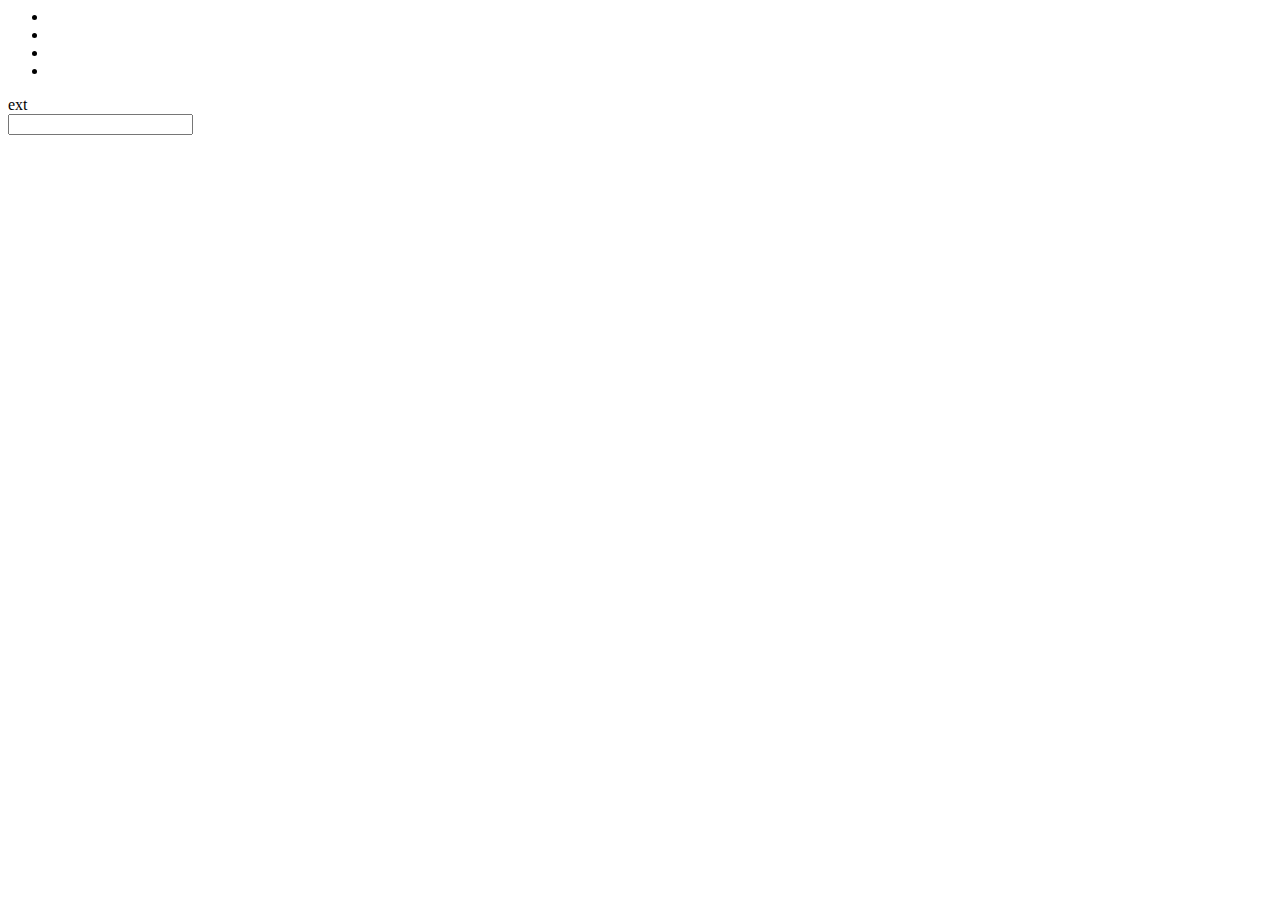
==== projects/Virtual_Headset_Landing/layout/html/index.html @ b8d0602b "first commit of Virtual_Headset_Landing" ====
<html lang="en">
<head>
    <meta charset="UTF-8">
    <meta name="viewport" content="width=device-width, initial-scale=1.0">
    <title>Virtual Headset</title>
</head>
<body>
    <header class="header">
        <nav class="header__nav">
            <ul class="header__navList">
                <li><a href="" class="header__navItem"></a></li>
                <li><a href="" class="header__navItem"></a></li>
                <li><a href="" class="header__navItem"></a></li>
                <li><a href="" class="header__navItem"></a></li>
            </ul>
        </nav>
        <div class="header__logo">
            <span class="header__logoText"></span>ext
        </div>
        <div class="header__search">
            <label for="search" class="header__label">
                <input type="text" class="header__input">
                <span class="header__inputIcon"></span>
            </label>
        </div>
        <div class="header__basket"></div>
    </header>
    <main class="main">
        <section class="hero"></section>
        <section class="blogBlock"></section>
        <section class="galleryBlock"></section>
        <section class="faqBlock"></section>
    </main>
    <footer class="footer"></footer>
</body>
</html>
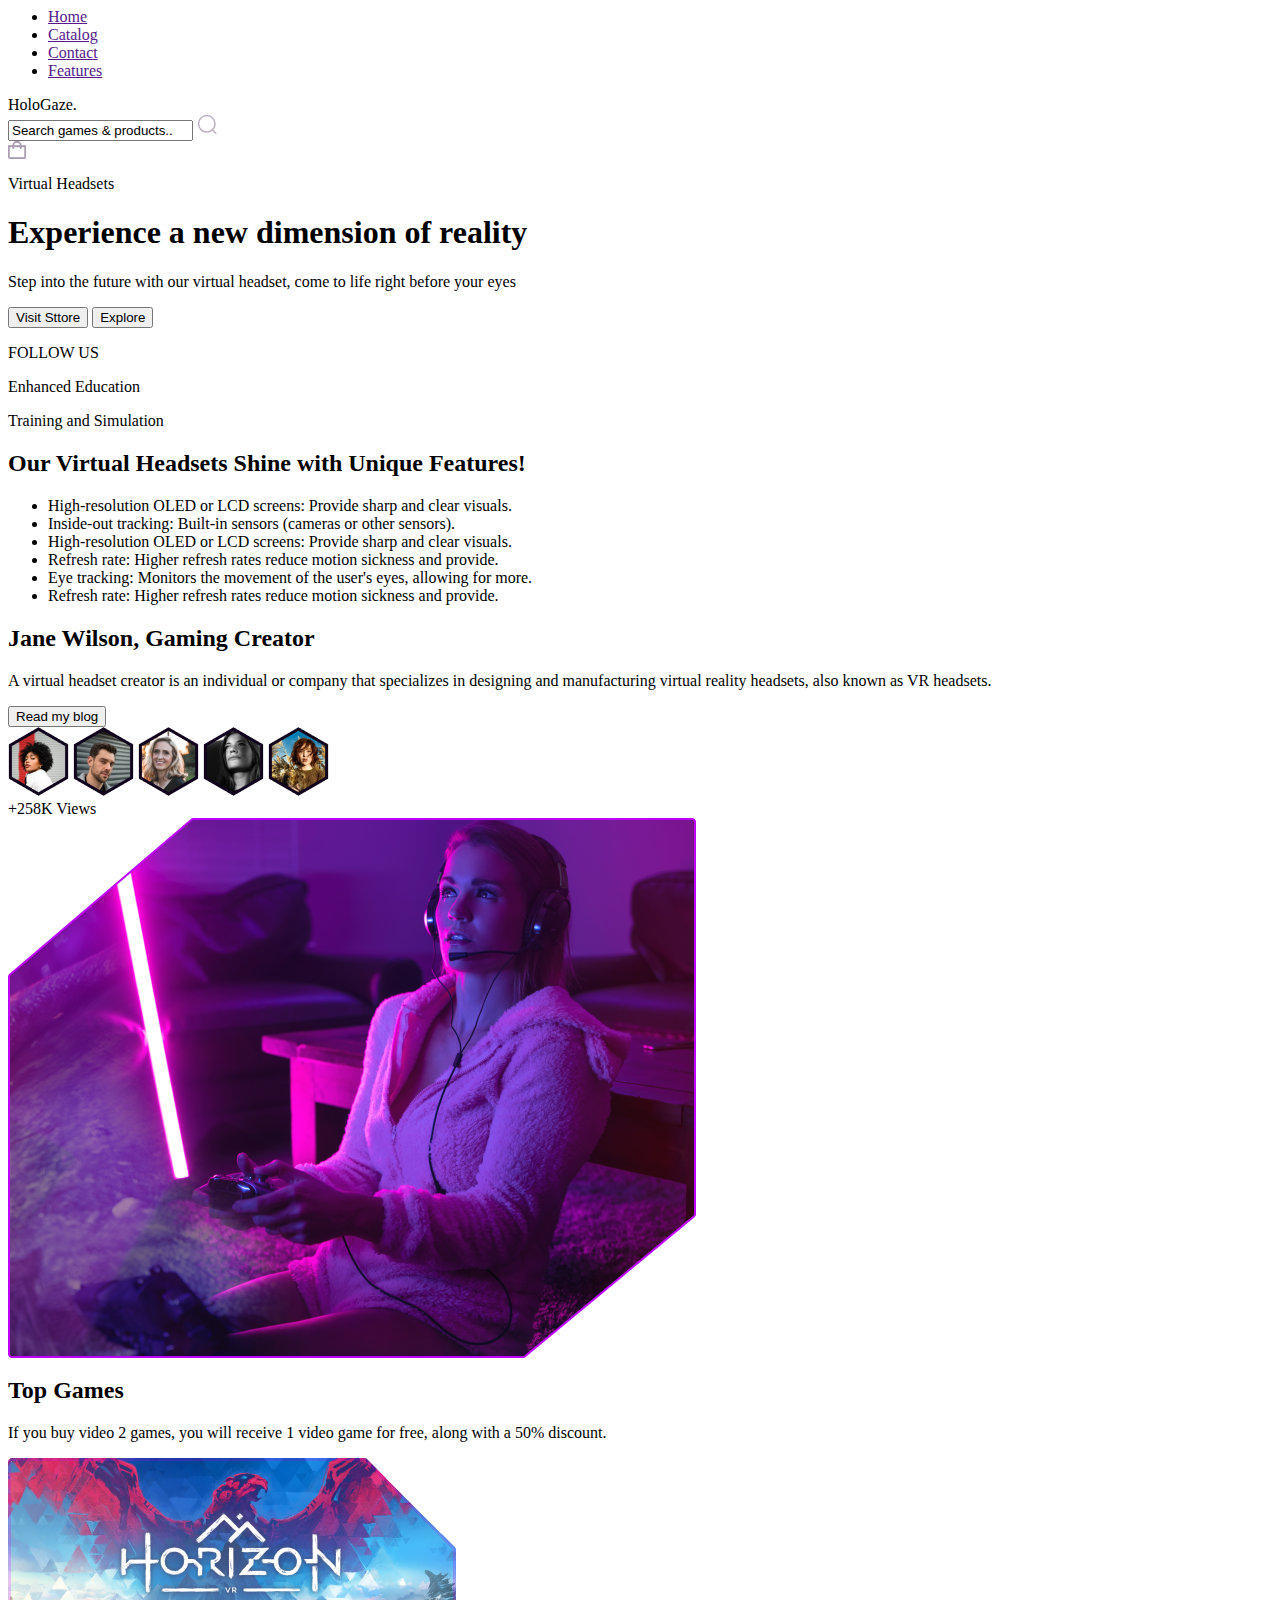
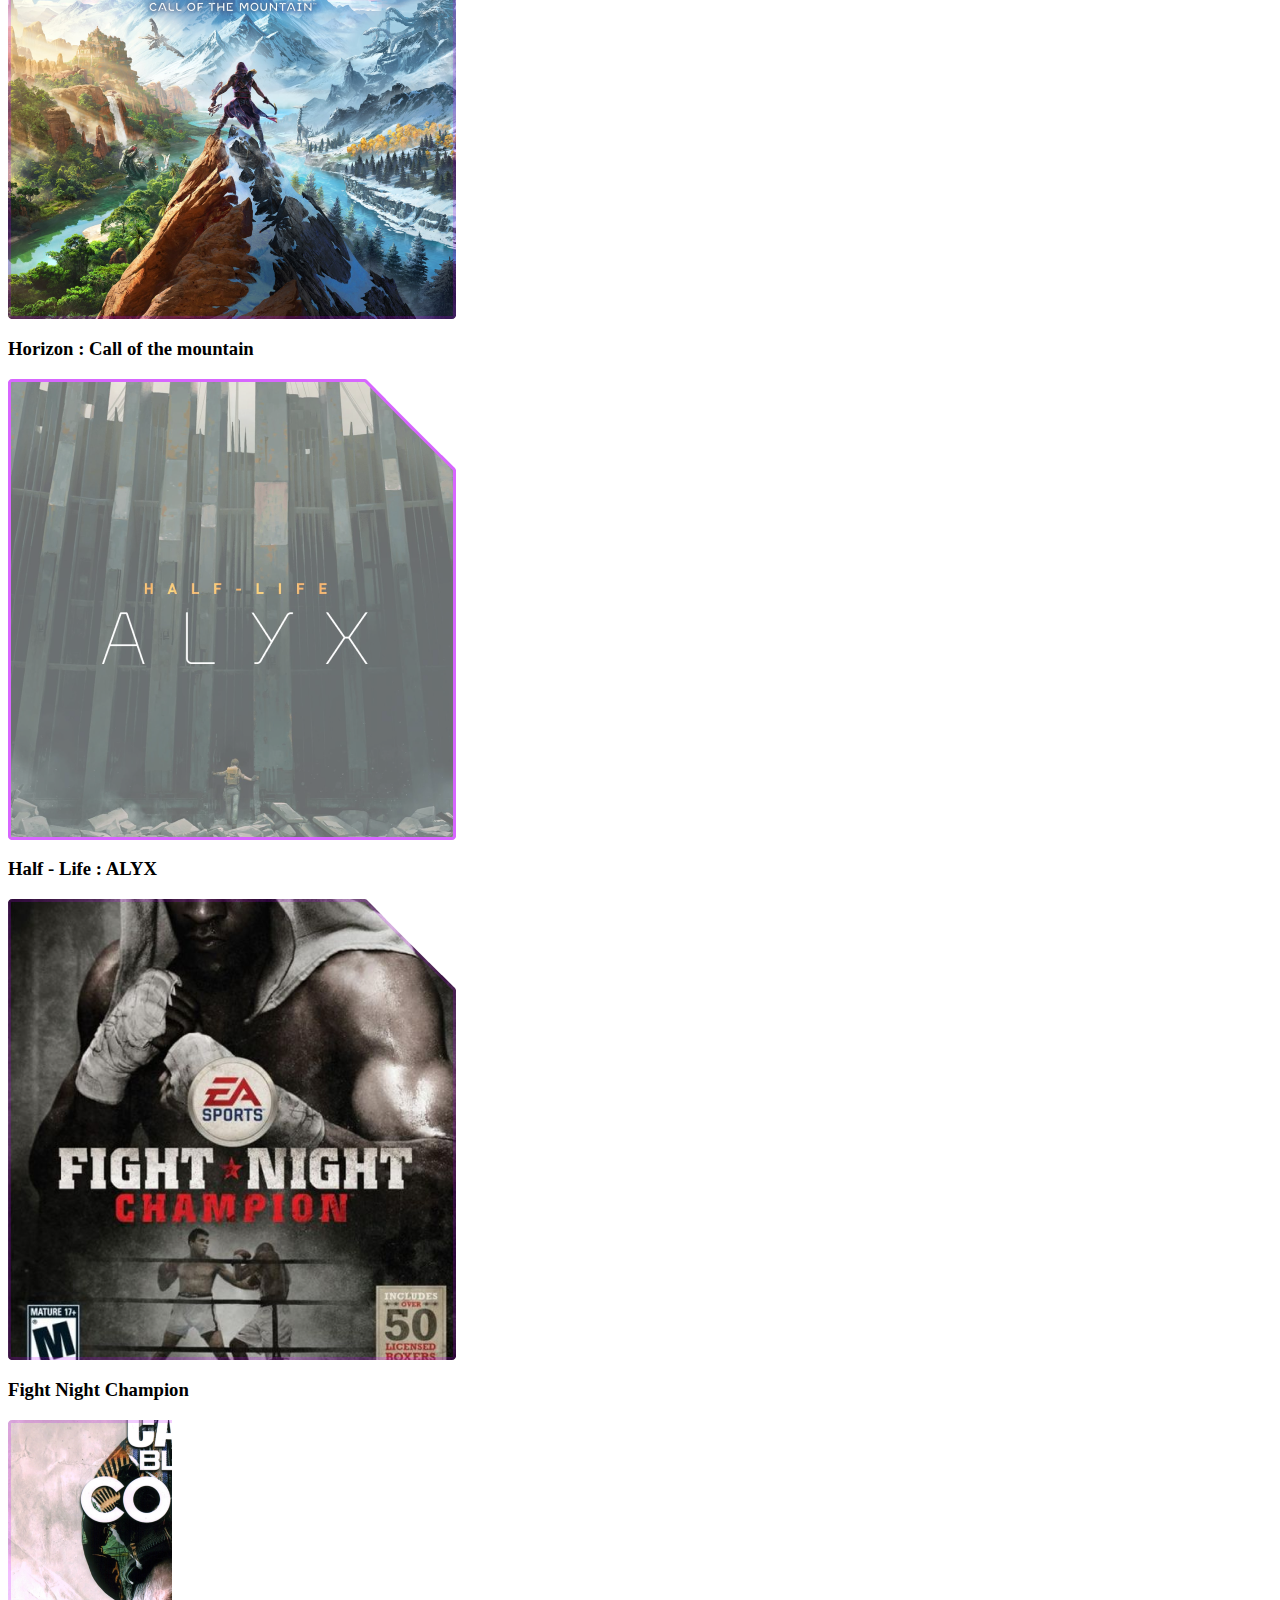
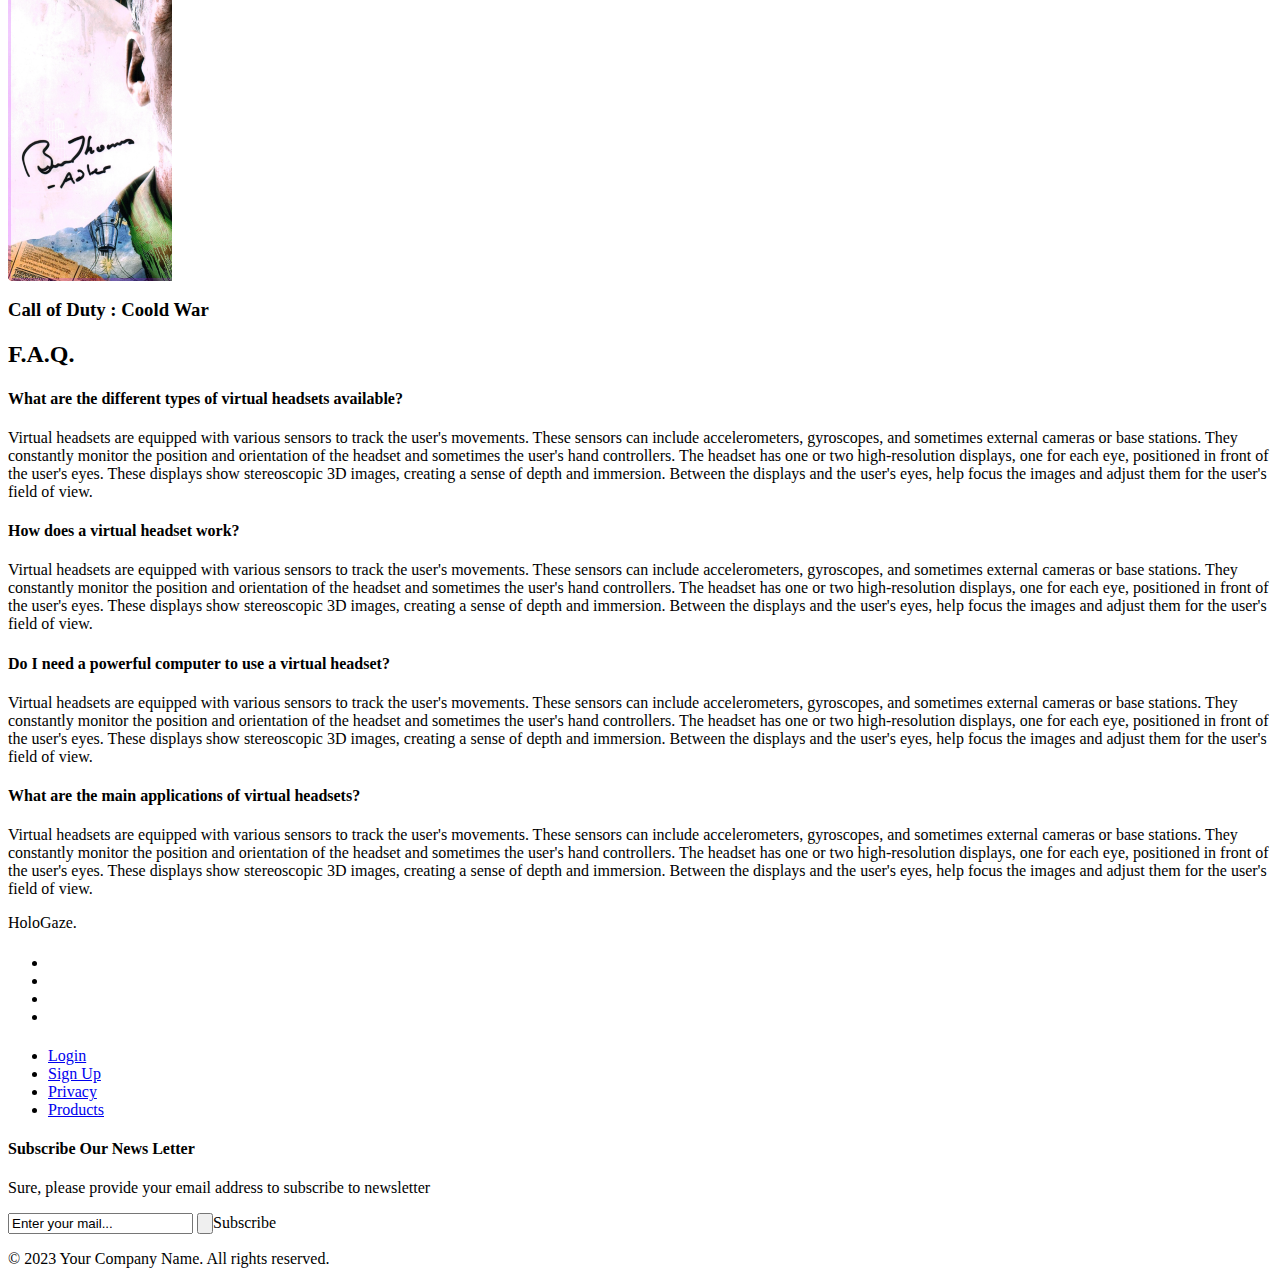
==== commit eb79c171: "layout was completed, desktop layout was started" ====
--- a/projects/Virtual_Headset_Landing/layout/html/index.html
+++ b/projects/Virtual_Headset_Landing/layout/html/index.html
@@ -2,35 +2,254 @@
 <head>
     <meta charset="UTF-8">
     <meta name="viewport" content="width=device-width, initial-scale=1.0">
+    <link rel="stylesheet" href="../styles/styles.css">
     <title>Virtual Headset</title>
 </head>
 <body>
     <header class="header">
-        <nav class="header__nav">
-            <ul class="header__navList">
-                <li><a href="" class="header__navItem"></a></li>
-                <li><a href="" class="header__navItem"></a></li>
-                <li><a href="" class="header__navItem"></a></li>
-                <li><a href="" class="header__navItem"></a></li>
-            </ul>
-        </nav>
-        <div class="header__logo">
-            <span class="header__logoText"></span>ext
+        <div class="fixed-container">
+            <nav class="header__nav">
+                <ul class="header__navList">
+                    <li><a href="" class="header__navItem">Home</a></li>
+                    <li><a href="" class="header__navItem">Catalog</a></li>
+                    <li><a href="" class="header__navItem">Contact</a></li>
+                    <li><a href="" class="header__navItem">Features</a></li>
+                </ul>
+            </nav>
+            <div class="logo header__logo">
+                <span class="header__logoText">Holo<span class="header__logoText_white">Gaze</span>.</span>
+            </div>
+            <div class="header__search">
+                <label for="search" class="header__label">
+                    <input type="text" class="header__input" value="Search games & products..">
+                    <span class="header__inputIcon">
+                        <svg width="20" height="21" viewBox="0 0 20 21" fill="none" xmlns="http://www.w3.org/2000/svg">
+                            <circle cx="9.78614" cy="9.78602" r="8.23951" stroke="#BEAFC3" stroke-width="1.5" stroke-linecap="round" stroke-linejoin="round"/>
+                            <path d="M15.5168 15.9447L18.7472 19.1667" stroke="#BEAFC3" stroke-width="1.5" stroke-linecap="square" stroke-linejoin="round"/>
+                            </svg>
+                    </span>
+                </label>
+            </div>
+            <div class="header__basket">
+                <svg width="18" height="18" viewBox="0 0 18 18" fill="none" xmlns="http://www.w3.org/2000/svg">
+                    <path d="M13.4 4.5V4.6H13.5H17.9V15.75C17.9 16.3202 17.6735 16.8671 17.2703 17.2703C16.8671 17.6735 16.3202 17.9 15.75 17.9H2.25C1.67978 17.9 1.13292 17.6735 0.72972 17.2703C0.326517 16.8671 0.1 16.3202 0.1 15.75V4.6H4.5H4.6V4.5C4.6 3.33305 5.06357 2.21389 5.88873 1.38873C6.71389 0.56357 7.83305 0.1 9 0.1C10.167 0.1 11.2861 0.56357 12.1113 1.38873C12.9364 2.21389 13.4 3.33305 13.4 4.5ZM12 4.6H12.1V4.5C12.1 3.67783 11.7734 2.88933 11.192 2.30797C10.6107 1.72661 9.82217 1.4 9 1.4C8.17783 1.4 7.38933 1.72661 6.80797 2.30797C6.22661 2.88933 5.9 3.67783 5.9 4.5V4.6H6H12ZM1.5 5.9H1.4V6V15.75C1.4 15.9754 1.48955 16.1916 1.64896 16.351C1.80837 16.5104 2.02457 16.6 2.25 16.6H15.75C15.9754 16.6 16.1916 16.5104 16.351 16.351C16.5104 16.1916 16.6 15.9754 16.6 15.75V6V5.9H16.5H13.5H13.4V6V7.4H12.1V6V5.9H12H6H5.9V6V7.4H4.6V6V5.9H4.5H1.5Z" fill="#BEAFC3" stroke="#160524" stroke-width="0.2"/>
+                    </svg>
+            </div>
         </div>
-        <div class="header__search">
-            <label for="search" class="header__label">
-                <input type="text" class="header__input">
-                <span class="header__inputIcon"></span>
-            </label>
-        </div>
-        <div class="header__basket"></div>
     </header>
     <main class="main">
-        <section class="hero"></section>
-        <section class="blogBlock"></section>
-        <section class="galleryBlock"></section>
-        <section class="faqBlock"></section>
+        <section class="hero">
+            <div class="fixed-container">
+                <div class="hero__infoBlock">
+                    <p class="text1 hero__text1">Virtual Headsets</p>
+                    <h1 class="hero__heading">Experience a new dimension of reality</h1>
+                    <p class="text1 hero__description">Step into the future with our virtual headset, come to life right before your eyes</p>
+                    <div class="hero__btnsBlock">
+                        <button class="btn hero__btn">
+                            <div class="hero__btnIcon"></div>
+                            Visit Sttore
+                        </button>
+                        <button class="btn hero__btn">
+                            <div class="hero__btnIcon"></div>
+                            Explore
+                            </button>
+                    </div>
+                    <p class="text3 hero__text3">FOLLOW US</p>
+                    <div class="hero__socialIconsBlock">
+                        <div class="socialIcon hero__socialIcon"></div>
+                        <div class="socialIcon hero__socialIcon"></div>
+                        <div class="socialIcon hero__socialIcon"></div>
+                        <div class="socialIcon hero__socialIcon"></div>
+                    </div>
+                </div>
+                <div class="hero__imgBlock">
+                    <div class="hero__img"></div>
+                    <div class="hero__opportunities">
+                        <div class="hero__education">
+                            <div class="hero__icon"></div>
+                            <p class="hero__text3">Enhanced Education</p>
+                        </div>
+                        <div class="hero__training">
+                            <div class="hero__icon"></div>
+                            <p class="hero__text">Training and Simulation</p>
+                        </div>
+                    </div>
+                </div>
+            </div>
+        </section>
+        <section class="headsetBlock">
+            <div class="fixed-container">
+                <div class="headsetBlock__img"></div>
+                <div class="headsetBlock__info">
+                    <h2 class="headsetBlock__heading">Our Virtual Headsets 
+                        Shine with Unique 
+                        Features!</h2>
+                    <div class="headsetBlock__listArea">
+                        <ul class="headsetBlock__list">
+                            <li class="headsetBlock__item">High-resolution OLED or LCD screens: Provide sharp and clear visuals.</li>
+                            <li class="headsetBlock__item">Inside-out tracking: Built-in sensors (cameras or other sensors).</li>
+                            <li class="headsetBlock__item">High-resolution OLED or LCD screens: Provide sharp and clear visuals.</li>
+                            <li class="headsetBlock__item">Refresh rate: Higher refresh rates reduce motion sickness and provide.</li>
+                            <li class="headsetBlock__item">Eye tracking: Monitors the movement of the user's eyes, allowing for more.</li>
+                            <li class="headsetBlock__item">Refresh rate: Higher refresh rates reduce motion sickness and provide.</li>
+                        </ul>
+                    </div>
+                </div>
+            </div>
+        </section>
+        <section class="blogBlock">
+            <div class="fixed-container">
+                <div class="blog__info">
+                    <h2 class="blog__heading">Jane Wilson, 
+                        Gaming Creator</h2>
+                    <p class="text2 blogBlock__text">A virtual headset creator is an individual or company that specializes in designing and manufacturing virtual reality headsets, also known as VR headsets.</p>
+                    <button class="btn blog__btn">Read my blog</button>
+                    <div class="blog__followersBlock">
+                        <div class="blog__followersIcons">
+                            <img src="../images/blogBlock/blogBlock_desktop/blogBlock__follower1_desktop.png" alt="follower" class="gallery__follower">
+                            <img src="../images/blogBlock/blogBlock_desktop/blogBlock__follower2_desktop.png" alt="follower" class="gallery__follower">
+                            <img src="../images/blogBlock/blogBlock_desktop/blogBlock__follower3_desktop.png" alt="follower" class="gallery__follower">
+                            <img src="../images/blogBlock/blogBlock_desktop/blogBlock__follower4_desktop.png" alt="follower" class="gallery__follower">
+                            <img src="../images/blogBlock/blogBlock_desktop/blogBlock__follower5_desktop.png" alt="follower" class="gallery__follower">
+                        </div>
+                        <span class="blog__counter">+258K Views</span>
+                    </div>
+                </div>
+                <div class="blogBlock__contentBlock">
+                    <img src="../images/blogBlock/blogBlock_desktop/blogBlock__img_desktop.png" alt="creator image" class="blogBlock__img">
+                    <div class="blogBlock__twitter"></div>
+                </div>
+            </div>
+        </section>
+        <div class="gallery">
+            <div class="fixed-container">
+                <div class="gallery__info">
+                    <h2 class="gallery__heading">Top Games</h2>
+                    <p class="text1 gallery__text">If you buy video 2 games, you will receive 1 video game for free, along with a 50% discount.</p>
+                    <div class="gallery__nav"></div>
+                </div>
+                <div class="gallery__content">
+                    <div class="gallery__item">
+                        <img src="../images/galleryBlock/galleryBlock_desktop/galleryBlock__game1_desktop.png" alt="game" class="gallery__img">
+                        <h3 class="gallery__gameName">Horizon : Call of the mountain</h3>
+                    </div>
+                    <div class="gallery__item">
+                        <img src="../images/galleryBlock/galleryBlock_desktop/galleryBlock__game2_desktop.png" alt="game" class="gallery__img">
+                        <h3 class="gallery__gameName">Half - Life : ALYX</h3>
+                    </div>
+                    <div class="gallery__item">
+                        <img src="../images/galleryBlock/galleryBlock_desktop/galleryBlock__game3_desktop.png" alt="game" class="gallery__img">
+                        <h3 class="gallery__gameName">Fight Night Champion</h3>
+                    </div>
+                    <div class="gallery__item">
+                        <img src="../images/galleryBlock/galleryBlock_desktop/galleryBlock__game4_desktop.png" alt="game" class="gallery__img">
+                        <h3 class="gallery__gameName">Call of Duty : Coold War</h3>
+                    </div>
+                </div>
+            </div>
+        </div>
+        <section class="faqBlock">
+            <div class="fixed-container">
+                <h2 class="faqBlock__heading">F.A.Q.</h2>
+                <div class="faqBlock__questionsBlock">
+                    <div class="faqBlock__item">
+                        <div class="faqBlock__question">
+                            <h4>What are the different types of virtual headsets available?</h4>
+                            <div class="faqBlock__arrow"></div>
+                        </div>
+                        <p class="text2 faqBlock__text">Virtual headsets are equipped with various sensors to track the user's movements. These sensors can include accelerometers, gyroscopes, and sometimes external cameras or base stations. They constantly monitor the position and orientation of the headset and sometimes the user's hand controllers.
+                        The headset has one or two high-resolution displays, one for each eye, positioned in front of the user's eyes. These displays show stereoscopic 3D images, creating a sense of depth and immersion. Between the displays and the user's eyes, help focus the images and adjust them for the user's field of view.</p>
+                    </div>
+                    <div class="faqBlock__item">
+                        <div class="faqBlock__question">
+                            <h4>How does a virtual headset work?</h4>
+                            <div class="faqBlock__arrow"></div>
+                        </div>
+                        <p class="text2 faqBlock__text">Virtual headsets are equipped with various sensors to track the user's movements. These sensors can include accelerometers, gyroscopes, and sometimes external cameras or base stations. They constantly monitor the position and orientation of the headset and sometimes the user's hand controllers.
+                        The headset has one or two high-resolution displays, one for each eye, positioned in front of the user's eyes. These displays show stereoscopic 3D images, creating a sense of depth and immersion. Between the displays and the user's eyes, help focus the images and adjust them for the user's field of view.</p>
+                    </div>
+                    <div class="faqBlock__item">
+                        <div class="faqBlock__question">
+                            <h4>Do I need a powerful computer to use a virtual headset?</h4>
+                            <div class="faqBlock__arrow"></div>
+                        </div>
+                        <p class="text2 faqBlock__text">Virtual headsets are equipped with various sensors to track the user's movements. These sensors can include accelerometers, gyroscopes, and sometimes external cameras or base stations. They constantly monitor the position and orientation of the headset and sometimes the user's hand controllers.
+                        The headset has one or two high-resolution displays, one for each eye, positioned in front of the user's eyes. These displays show stereoscopic 3D images, creating a sense of depth and immersion. Between the displays and the user's eyes, help focus the images and adjust them for the user's field of view.</p>
+                    </div>
+                    <div class="faqBlock__item">
+                        <div class="faqBlock__question">
+                            <h4>What are the main applications of virtual headsets?</h4>
+                            <div class="faqBlock__arrow"></div>
+                        </div>
+                        <p class="text2 faqBlock__text">Virtual headsets are equipped with various sensors to track the user's movements. These sensors can include accelerometers, gyroscopes, and sometimes external cameras or base stations. They constantly monitor the position and orientation of the headset and sometimes the user's hand controllers.
+                        The headset has one or two high-resolution displays, one for each eye, positioned in front of the user's eyes. These displays show stereoscopic 3D images, creating a sense of depth and immersion. Between the displays and the user's eyes, help focus the images and adjust them for the user's field of view.</p>
+                    </div>
+                </div>
+            </div>
+        </section>
     </main>
-    <footer class="footer"></footer>
+    <footer class="footer">
+        <div class="fixed-container">
+            <div class="footer__mainContainer">
+                <div class="footer__contacts">
+                    <div class="logo footer__logo">
+                        <span class="footer__logoText">Holo<span class="footer__logoText_white">Gaze</span>.</span>
+                    </div>
+                    <div class="socialIcon footer__socialIconsBlock">
+                        <div class="socialIcon footer__socialIcon"></div>
+                        <div class="socialIcon footer__socialIcon"></div>
+                        <div class="socialIcon footer__socialIcon"></div>
+                        <div class="socialIcon footer__socialIcon"></div>
+                    </div>
+                    <span class="footer__phone"></span>
+                </div>
+                <div class="footer__menu">
+                    <h4 class="footer__menuHeading"></h4>
+                        <ul class="footer__list">
+                            <li class="footer__item">
+                            <a href="#"></a>
+                            </li>
+                            <li class="footer__item">
+                            <a href="#"></a>
+                            </li>
+                            <li class="footer__item">
+                            <a href="#"></a>
+                            </li>
+                            <li class="footer__item">
+                            <a href="#"></a>
+                            </li>
+                        </ul>
+                </div>
+                <div class="footer__company">
+                    <h4 class="footer__heading"></h4>
+                    <ul class="footer__list">
+                        <li class="footer__item">
+                        <a href="#">Login</a>
+                        </li>
+                        <li class="footer__item">
+                        <a href="#">Sign Up</a>
+                        </li>
+                        <li class="footer__item">
+                        <a href="#">Privacy</a>
+                        </li>
+                        <li class="footer__item">
+                        <a href="#">Products</a>
+                        </li>
+                    </ul>
+                </div>
+                <div class="footer__email">
+                    <h4 class="footer__heading">Subscribe Our News Letter</h4>
+                    <p class="text1 footer__text">Sure, please provide your email address to subscribe to newsletter</p>
+                    <label for="email" class="footer__label">
+                        <input type="email" class="footer__input" id="email" value="Enter your mail...">
+                        <input type="button" class="footer__btn">Subscribe
+                    </label>
+                </div>    
+            </div>
+            <div class="footer__companyName">
+                <p class="text1 footer__text">© 2023 Your Company Name. All rights reserved.</p>
+            </div>
+        </div>
+    </footer>
 </body>
 </html>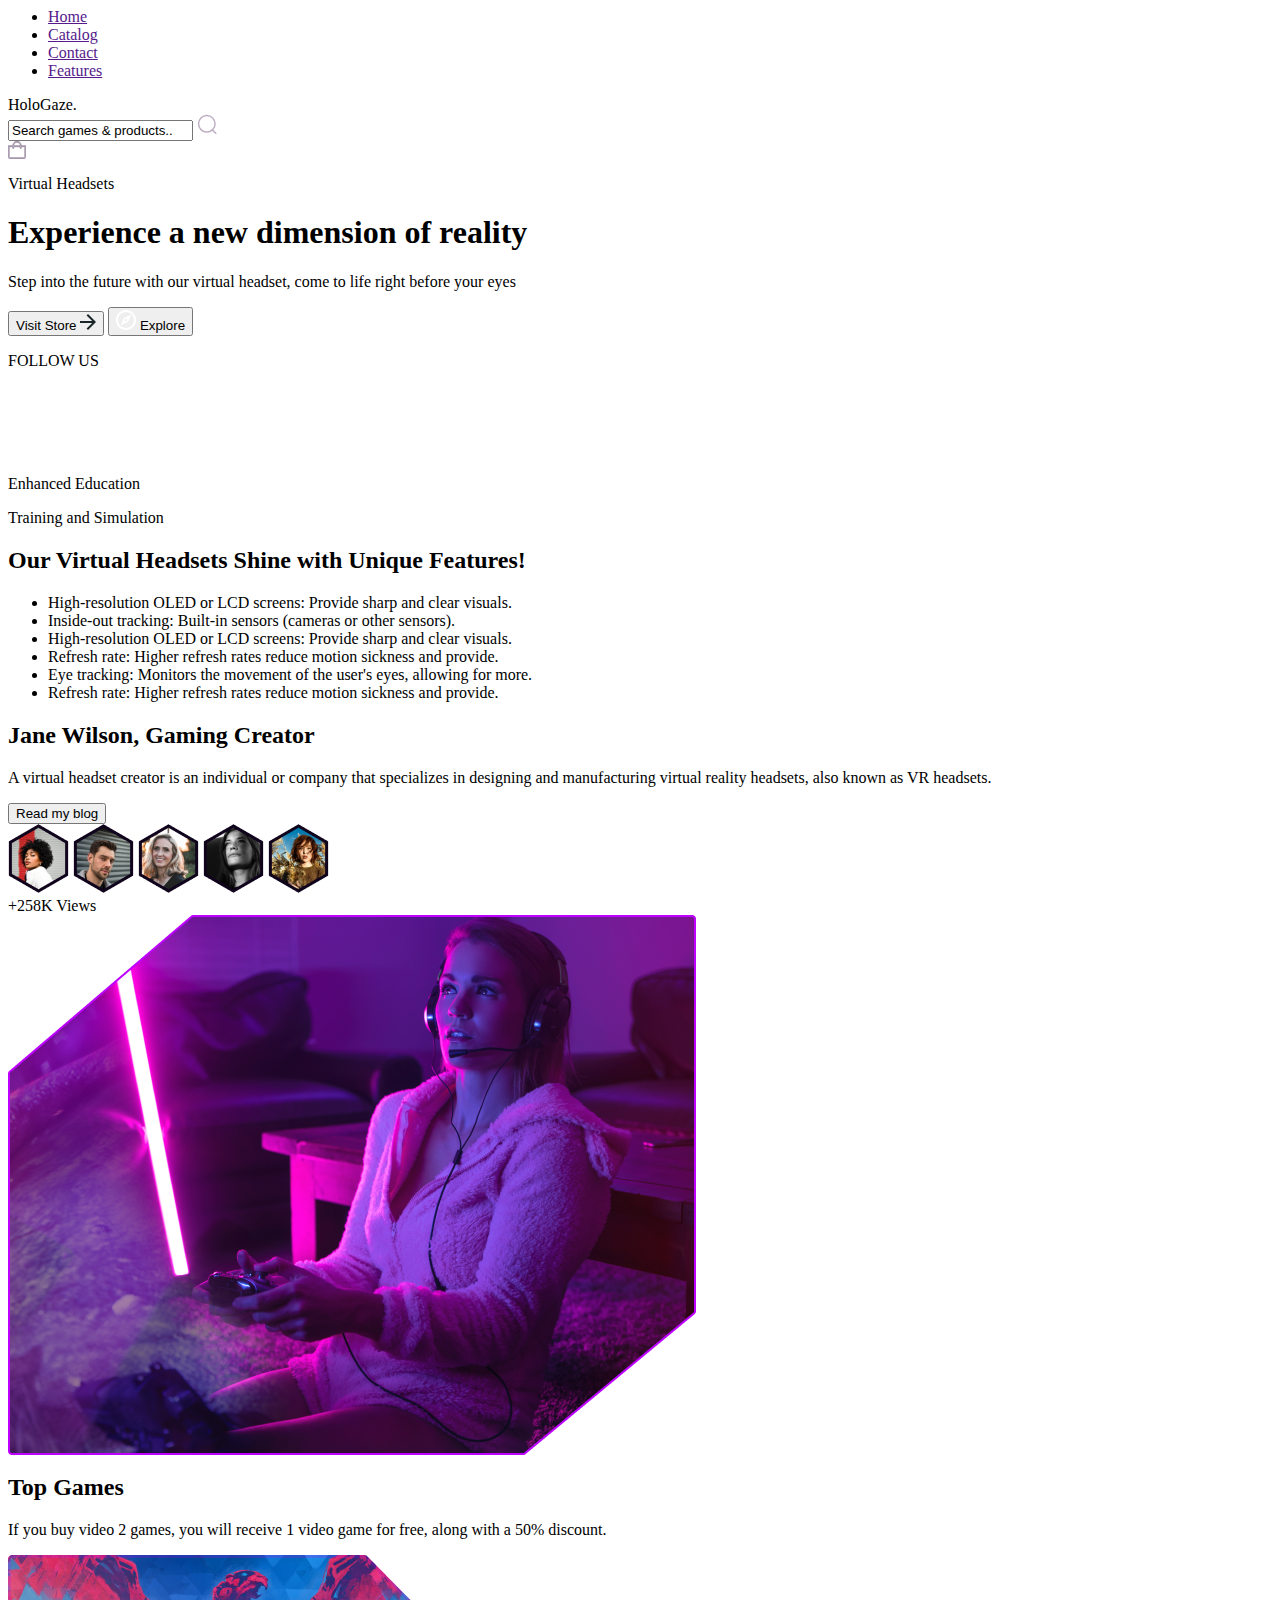
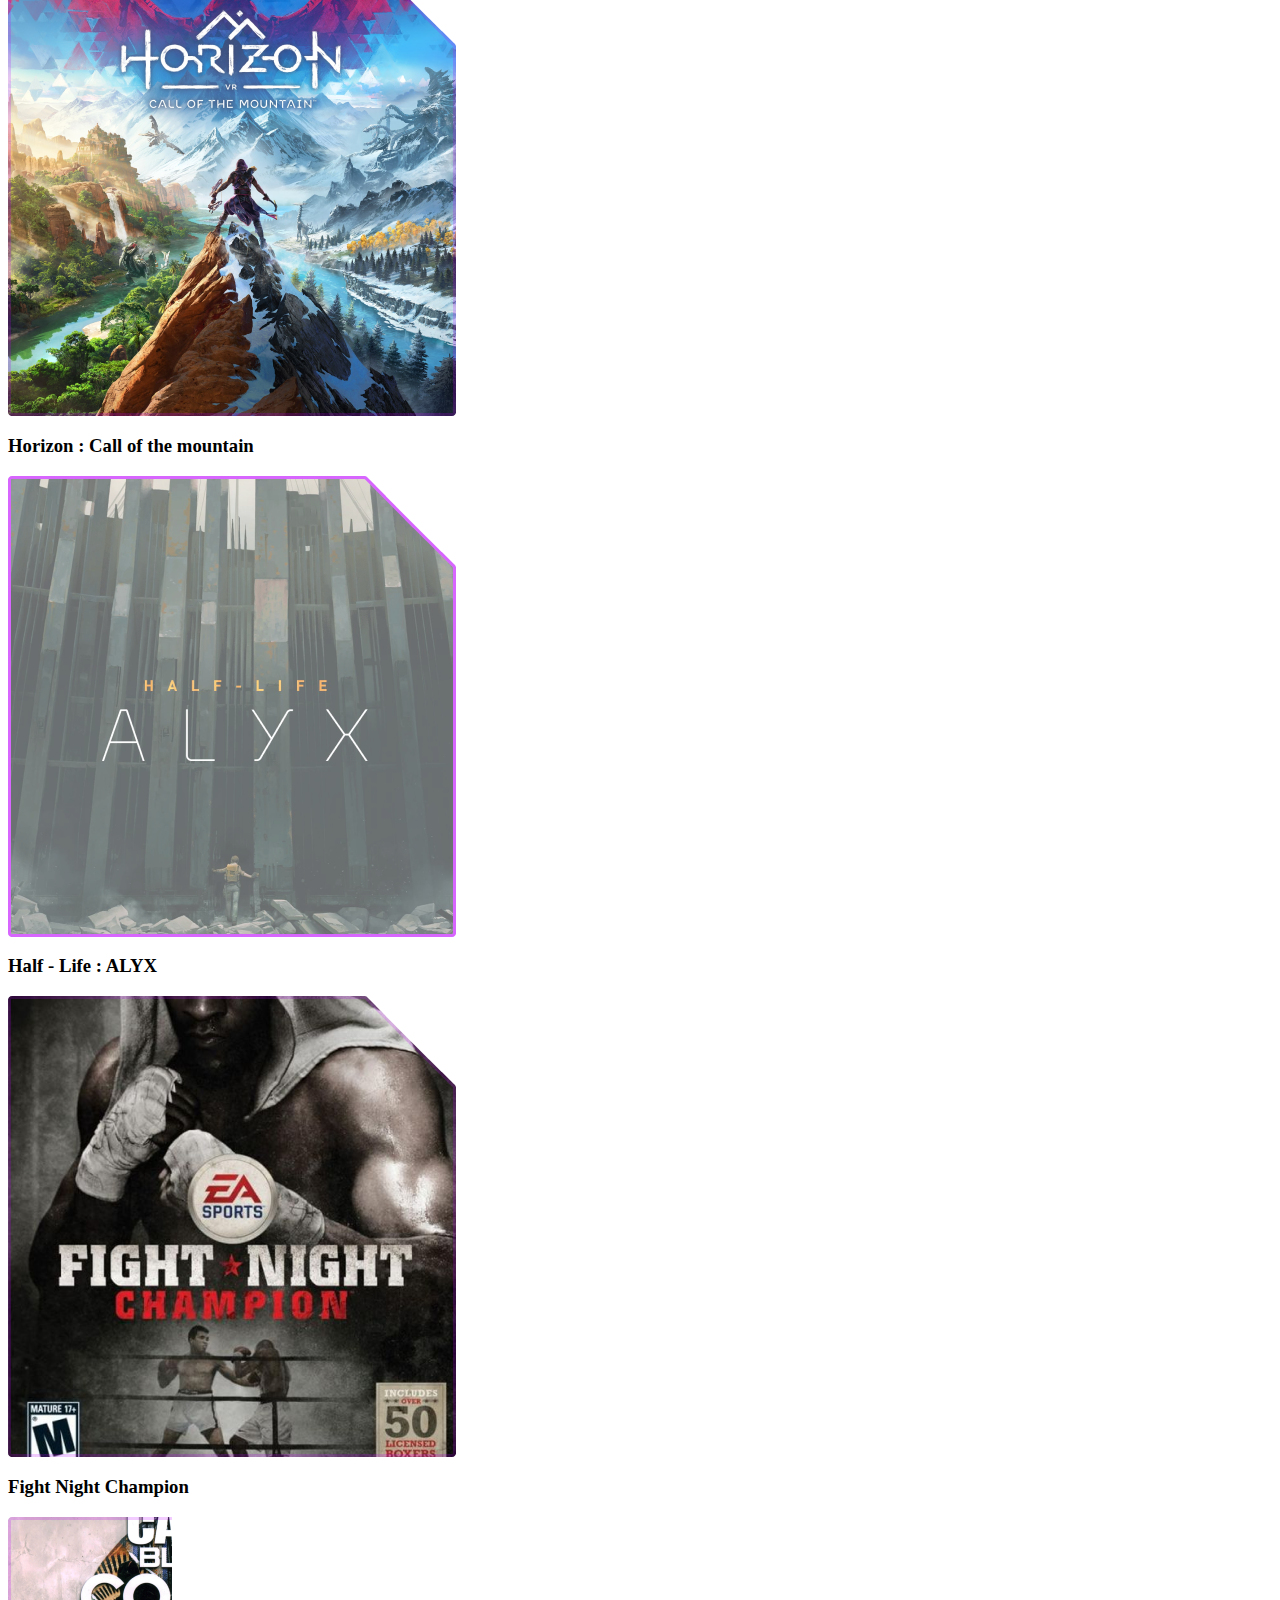
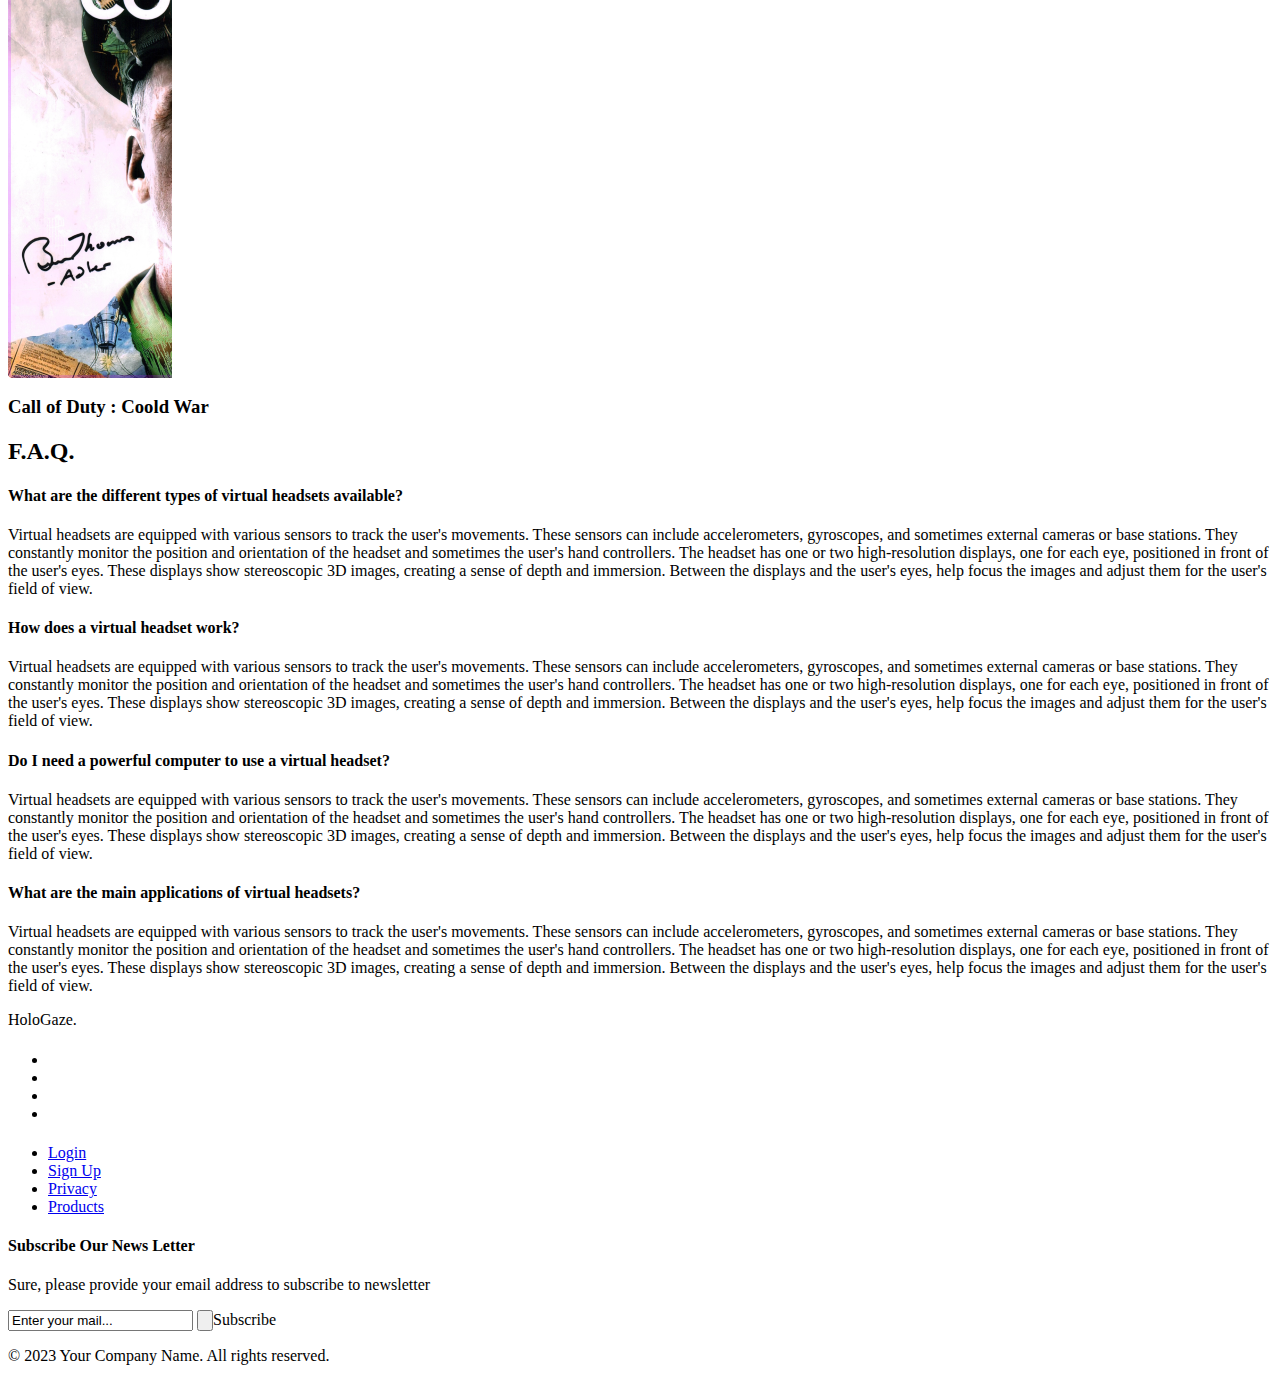
==== commit 9a5e6157: "styles and additional images were added" ====
--- a/projects/Virtual_Headset_Landing/layout/html/index.html
+++ b/projects/Virtual_Headset_Landing/layout/html/index.html
@@ -45,21 +45,42 @@
                     <h1 class="hero__heading">Experience a new dimension of reality</h1>
                     <p class="text1 hero__description">Step into the future with our virtual headset, come to life right before your eyes</p>
                     <div class="hero__btnsBlock">
-                        <button class="btn hero__btn">
-                            <div class="hero__btnIcon"></div>
-                            Visit Sttore
+                        <button class="btn hero__btn1">
+                            Visit Store 
+                            <svg width="16" height="16" viewBox="0 0 16 16" fill="none" xmlns="http://www.w3.org/2000/svg">
+                                <path d="M8 0L6.59 1.41L12.17 7H0V9H12.17L6.59 14.59L8 16L16 8L8 0Z" fill="#182627"/>
+                                </svg>
+                                
                         </button>
-                        <button class="btn hero__btn">
-                            <div class="hero__btnIcon"></div>
+                        <button class="btn hero__btn2">
+                            <svg width="20" height="20" viewBox="0 0 20 20" fill="none" xmlns="http://www.w3.org/2000/svg">
+                                <path d="M10 0C4.48 0 0 4.48 0 10C0 15.52 4.48 20 10 20C15.52 20 20 15.52 20 10C20 4.48 15.52 0 10 0ZM10 18C5.59 18 2 14.41 2 10C2 5.59 5.59 2 10 2C14.41 2 18 5.59 18 10C18 14.41 14.41 18 10 18ZM4.5 15.5L12.01 12.01L15.5 4.5L7.99 7.99L4.5 15.5ZM10 8.9C10.61 8.9 11.1 9.39 11.1 10C11.1 10.61 10.61 11.1 10 11.1C9.39 11.1 8.9 10.61 8.9 10C8.9 9.39 9.39 8.9 10 8.9Z" fill="white"/>
+                                </svg>                                
                             Explore
                             </button>
                     </div>
                     <p class="text3 hero__text3">FOLLOW US</p>
                     <div class="hero__socialIconsBlock">
-                        <div class="socialIcon hero__socialIcon"></div>
-                        <div class="socialIcon hero__socialIcon"></div>
-                        <div class="socialIcon hero__socialIcon"></div>
-                        <div class="socialIcon hero__socialIcon"></div>
+                        <div class="socialIcon hero__socialIcon">
+                            <svg width="18" height="16" viewBox="0 0 18 16" fill="none" xmlns="http://www.w3.org/2000/svg">
+                                <path d="M12.2859 0C10.1821 0 8.47659 1.79086 8.47659 4C8.47659 4.33382 8.51553 4.65809 8.58891 4.96808C6.56599 4.96808 3.51902 4.55908 0.974316 2.00961C0.635933 1.67059 0.0119625 1.89726 0.0354339 2.37567C0.412559 10.0627 3.70465 12.3049 5.39998 12.4444C4.30523 13.5257 2.71498 14.3791 1.11477 14.7622C0.692441 14.8633 0.588114 15.3256 1.00108 15.4599C2.14611 15.8323 3.78504 15.9758 4.66723 16C10.9081 16 15.9805 10.7471 16.0934 4.22229C16.9127 3.68945 17.4376 2.5325 17.7325 1.71291C17.8043 1.5133 17.4772 1.28073 17.2813 1.36226C16.6693 1.61708 15.8922 1.67749 15.2303 1.46181C14.5316 0.569266 13.4721 0 12.2859 0Z" fill="white"/>
+                                </svg>                                
+                        </div>
+                        <div class="socialIcon hero__socialIcon">
+                            <svg width="20" height="20" viewBox="0 0 20 20" fill="none" xmlns="http://www.w3.org/2000/svg">
+                                <path fill-rule="evenodd" clip-rule="evenodd" d="M5 0C2.23858 0 0 2.23858 0 5V15C0 17.7614 2.23858 20 5 20H15C17.7614 20 20 17.7614 20 15V5C20 2.23858 17.7614 0 15 0H5ZM16 5C16.5523 5 17 4.55228 17 4C17 3.44772 16.5523 3 16 3C15.4477 3 15 3.44772 15 4C15 4.55228 15.4477 5 16 5ZM15 10C15 12.7614 12.7614 15 10 15C7.23858 15 5 12.7614 5 10C5 7.23858 7.23858 5 10 5C12.7614 5 15 7.23858 15 10ZM10 13C11.6569 13 13 11.6569 13 10C13 8.34315 11.6569 7 10 7C8.34315 7 7 8.34315 7 10C7 11.6569 8.34315 13 10 13Z" fill="white"/>
+                                </svg>                                                     
+                        </div>
+                        <div class="socialIcon hero__socialIcon">
+                            <svg width="22" height="17" viewBox="0 0 22 17" fill="none" xmlns="http://www.w3.org/2000/svg">
+                                <path d="M18.2701 1.32998C16.9401 0.709985 15.5001 0.259985 14.0001 -1.5037e-05C13.987 -0.00043564 13.9739 0.00203244 13.9618 0.00721572C13.9497 0.012399 13.9389 0.0201716 13.9301 0.0299852C13.7501 0.359985 13.5401 0.789985 13.4001 1.11998C11.8091 0.879985 10.1911 0.879985 8.60012 1.11998C8.46012 0.779985 8.25012 0.359985 8.06012 0.0299852C8.05012 0.00998517 8.02012 -1.5037e-05 7.99012 -1.5037e-05C6.49012 0.259985 5.06012 0.709985 3.72012 1.32998C3.71012 1.32998 3.70012 1.33998 3.69012 1.34998C0.970117 5.41998 0.220117 9.37998 0.590117 13.3C0.590117 13.32 0.600117 13.34 0.620117 13.35C2.42012 14.67 4.15012 15.47 5.86012 16C5.89012 16.01 5.92012 16 5.93012 15.98C6.33012 15.43 6.69012 14.85 7.00012 14.24C7.02012 14.2 7.00012 14.16 6.96012 14.15C6.39012 13.93 5.85012 13.67 5.32012 13.37C5.28012 13.35 5.28012 13.29 5.31012 13.26C5.42012 13.18 5.53012 13.09 5.64012 13.01C5.66012 12.99 5.69012 12.99 5.71012 13C9.15012 14.57 12.8601 14.57 16.2601 13C16.2801 12.99 16.3101 12.99 16.3301 13.01C16.4401 13.1 16.5501 13.18 16.6601 13.27C16.7001 13.3 16.7001 13.36 16.6501 13.38C16.1301 13.69 15.5801 13.94 15.0101 14.16C14.9701 14.17 14.9601 14.22 14.9701 14.25C15.2901 14.86 15.6501 15.44 16.0401 15.99C16.0701 16 16.1001 16.01 16.1301 16C17.8501 15.47 19.5801 14.67 21.3801 13.35C21.4001 13.34 21.4101 13.32 21.4101 13.3C21.8501 8.76998 20.6801 4.83998 18.3101 1.34998C18.3001 1.33998 18.2901 1.32998 18.2701 1.32998ZM7.52012 10.91C6.49012 10.91 5.63012 9.95998 5.63012 8.78998C5.63012 7.61998 6.47012 6.66998 7.52012 6.66998C8.58012 6.66998 9.42012 7.62998 9.41012 8.78998C9.41012 9.95998 8.57012 10.91 7.52012 10.91ZM14.4901 10.91C13.4601 10.91 12.6001 9.95998 12.6001 8.78998C12.6001 7.61998 13.4401 6.66998 14.4901 6.66998C15.5501 6.66998 16.3901 7.62998 16.3801 8.78998C16.3801 9.95998 15.5501 10.91 14.4901 10.91Z" fill="white"/>
+                                </svg>  
+                        </div>
+                        <div class="socialIcon hero__socialIcon">
+                            <svg width="20" height="20" viewBox="0 0 20 20" fill="none" xmlns="http://www.w3.org/2000/svg">
+                                <path d="M20 10C20 4.48 15.52 0 10 0C4.48 0 0 4.48 0 10C0 14.84 3.44 18.87 8 19.8V13H6V10H8V7.5C8 5.57 9.57 4 11.5 4H14V7H12C11.45 7 11 7.45 11 8V10H14V13H11V19.95C16.05 19.45 20 15.19 20 10Z" fill="white"/>
+                                </svg>                                
+                        </div>
                     </div>
                 </div>
                 <div class="hero__imgBlock">
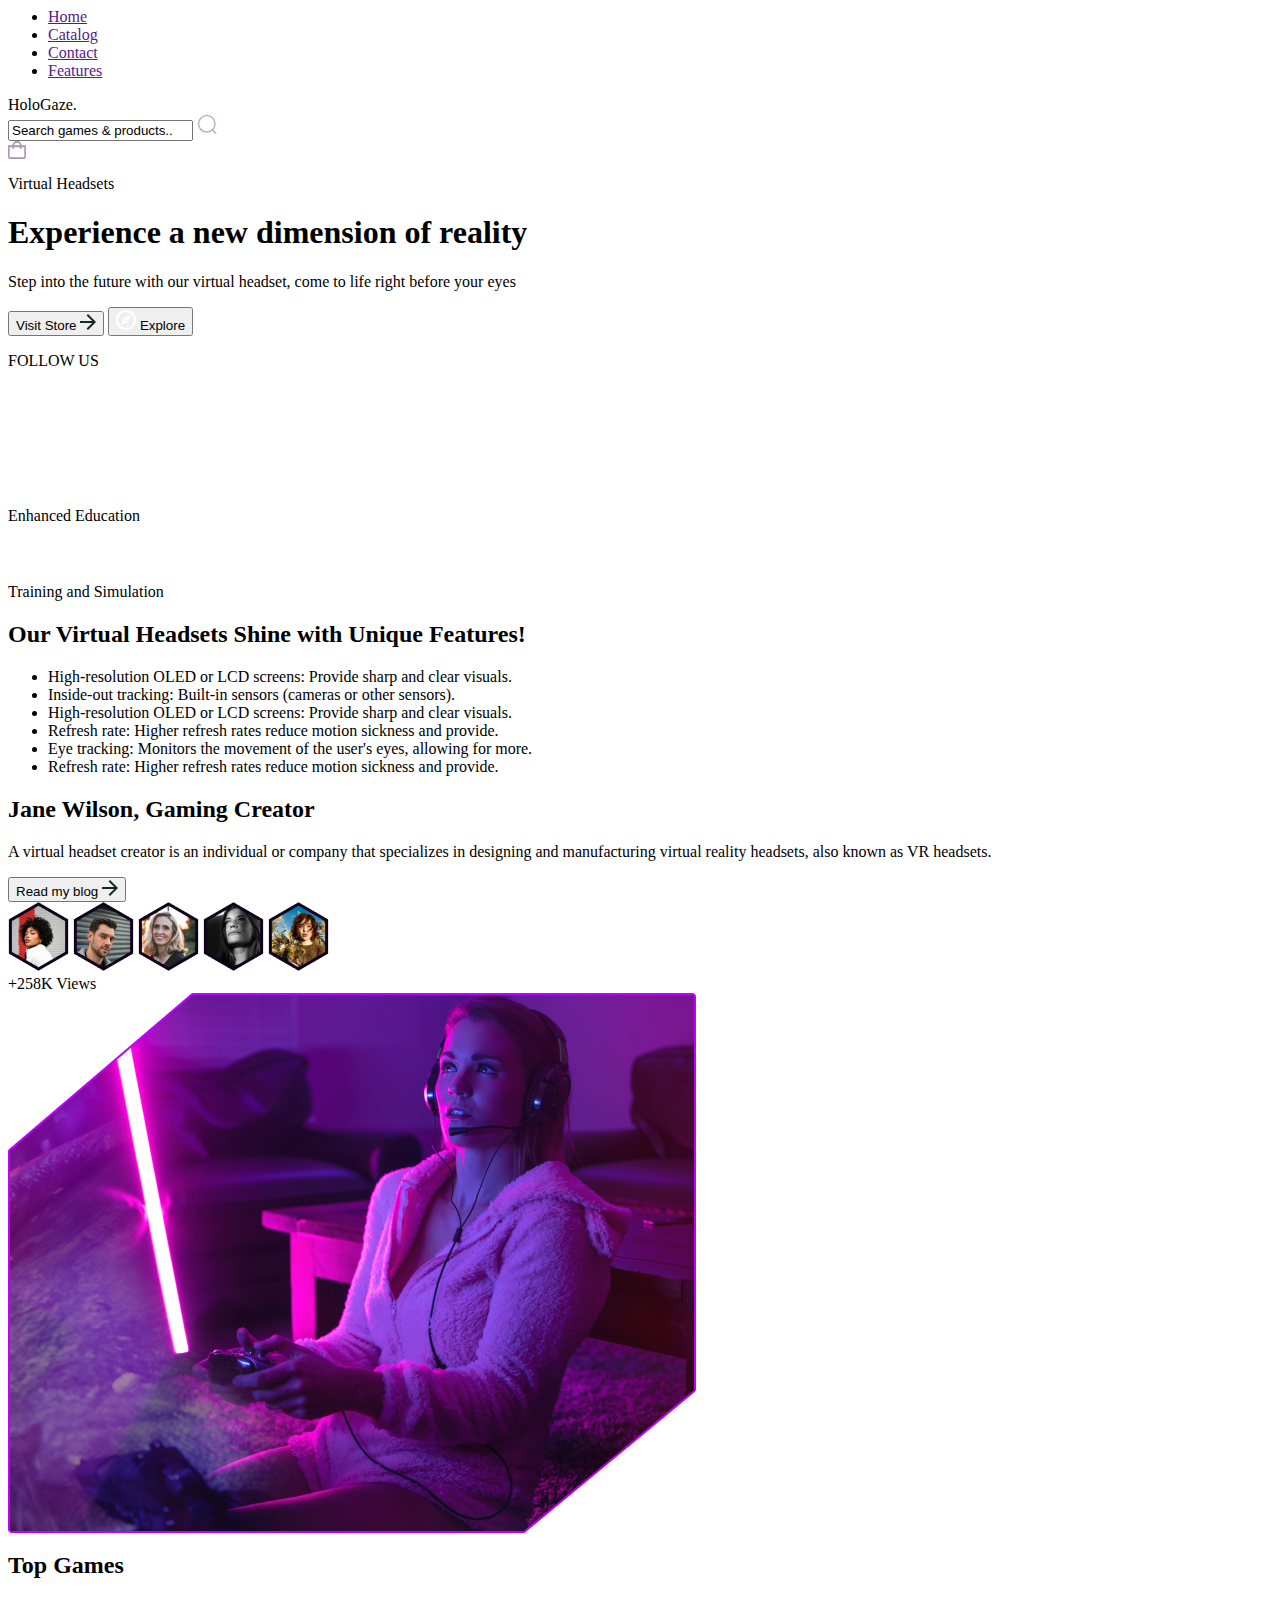
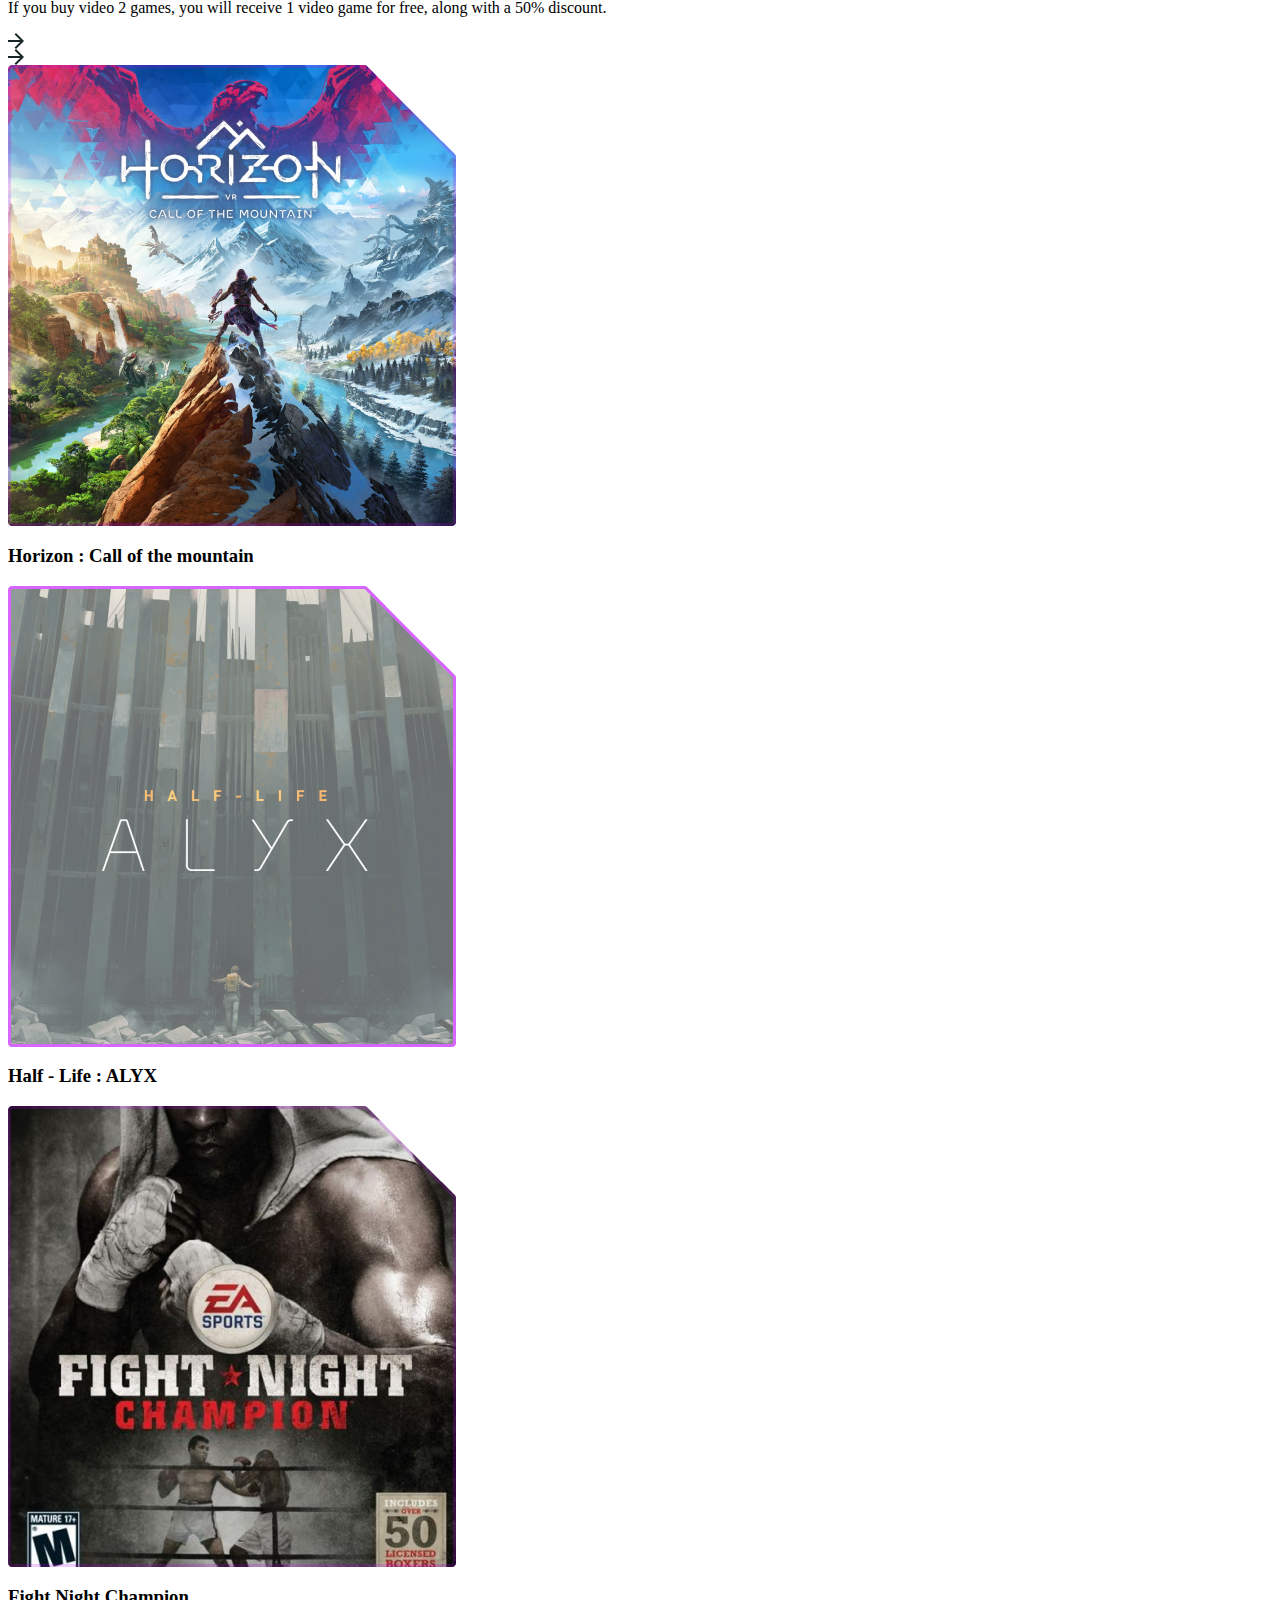
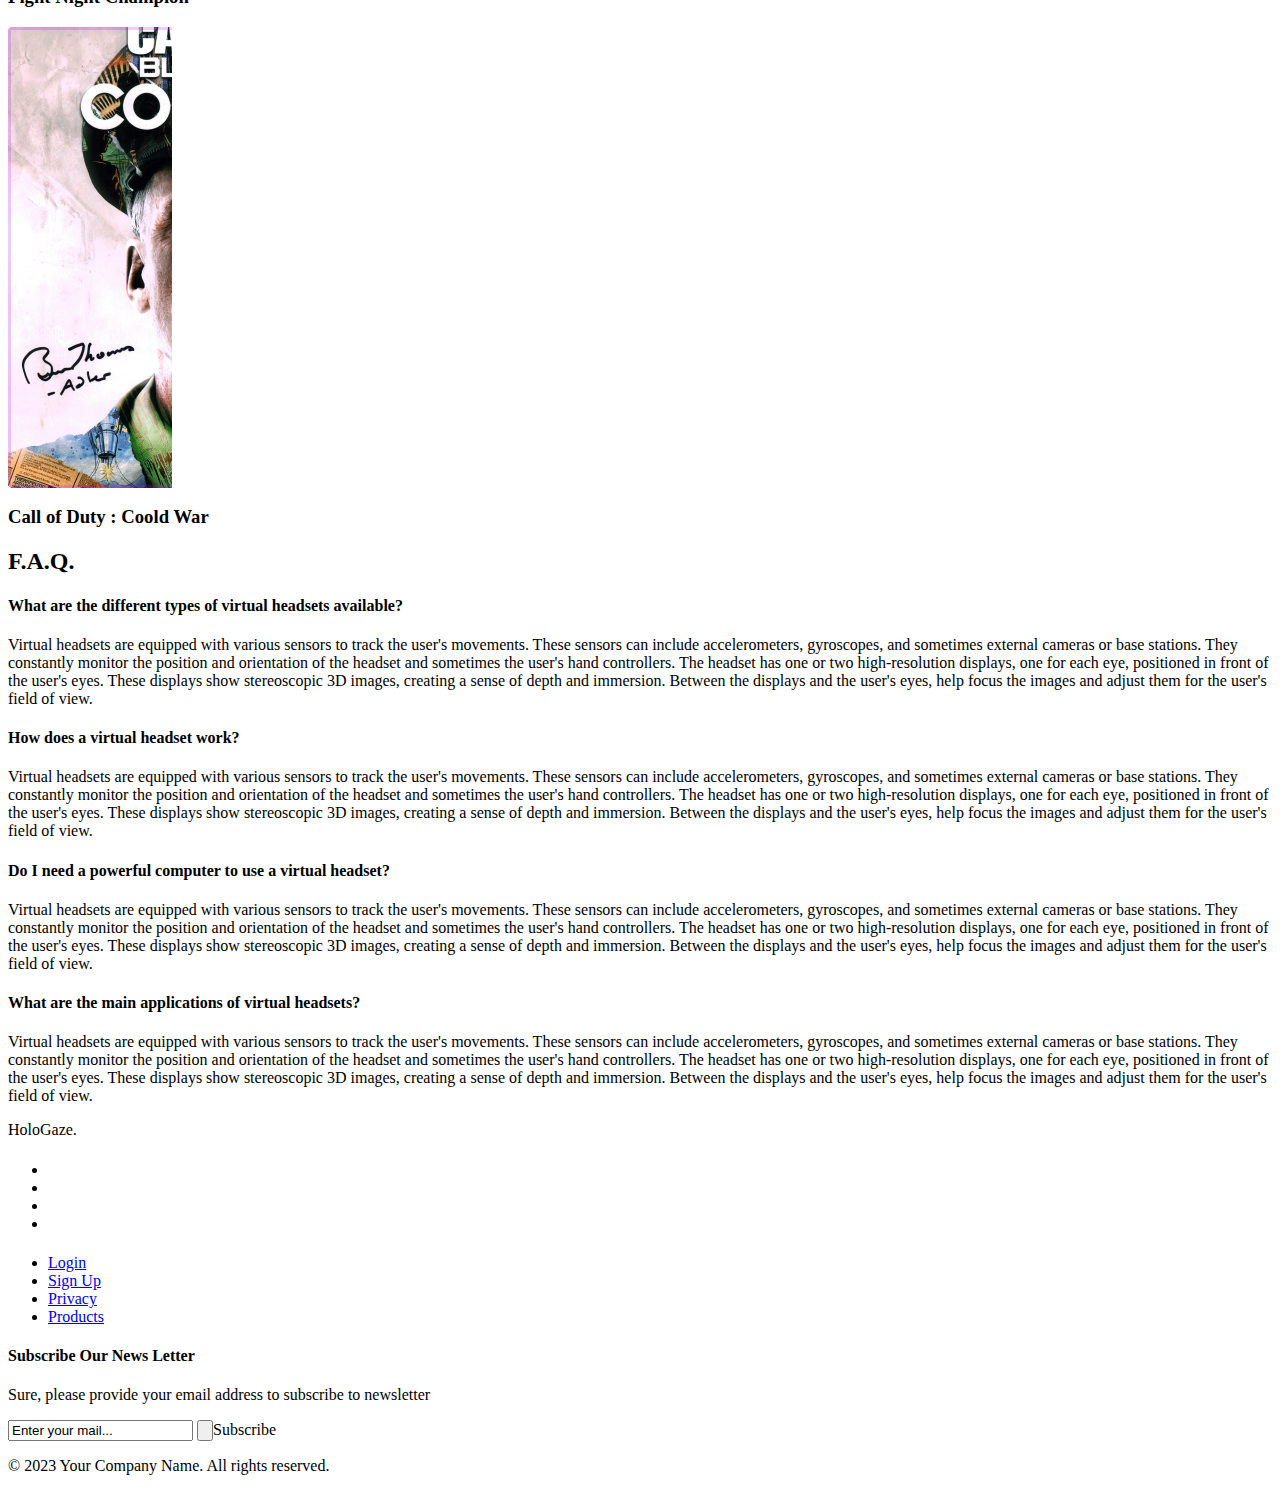
==== commit fe47cdd0: "layout is done" ====
--- a/projects/Virtual_Headset_Landing/layout/html/index.html
+++ b/projects/Virtual_Headset_Landing/layout/html/index.html
@@ -48,9 +48,8 @@
                         <button class="btn hero__btn1">
                             Visit Store 
                             <svg width="16" height="16" viewBox="0 0 16 16" fill="none" xmlns="http://www.w3.org/2000/svg">
-                                <path d="M8 0L6.59 1.41L12.17 7H0V9H12.17L6.59 14.59L8 16L16 8L8 0Z" fill="#182627"/>
+                                <path class="hero__icon1" d="M8 0L6.59 1.41L12.17 7H0V9H12.17L6.59 14.59L8 16L16 8L8 0Z" fill="#182627"/>
                                 </svg>
-                                
                         </button>
                         <button class="btn hero__btn2">
                             <svg width="20" height="20" viewBox="0 0 20 20" fill="none" xmlns="http://www.w3.org/2000/svg">
@@ -85,13 +84,22 @@
                 </div>
                 <div class="hero__imgBlock">
                     <div class="hero__img"></div>
+                    <div class="hero__stroke"></div>
                     <div class="hero__opportunities">
                         <div class="hero__education">
-                            <div class="hero__icon"></div>
+                            <div class="hero__icon">
+                                <svg width="31" height="32" viewBox="0 0 31 32" fill="none" xmlns="http://www.w3.org/2000/svg">
+                                <path d="M7.44607 22.8571L13.9034 26.3314V30.4762H3.08966C1.3749 30.4762 0 29.12 0 27.4286V3.04762C0 2.23934 0.325516 1.46417 0.904939 0.892627C1.48436 0.321087 2.27023 0 3.08966 0H4.63448V10.6667L8.49655 8.38095L12.3586 10.6667V0H21.6276C22.447 0 23.2329 0.321087 23.8123 0.892627C24.3917 1.46417 24.7172 2.23934 24.7172 3.04762V16.061L22.4 14.8114L7.44607 22.8571ZM30.8966 22.8571L22.4 18.2857L13.9034 22.8571L22.4 27.4286L30.8966 22.8571ZM16.9931 26.0419V29.0895L22.4 32L27.8069 29.0895V26.0419L22.4 28.9524L16.9931 26.0419Z" fill="white"/>
+                                </svg>
+                            </div>
                             <p class="hero__text3">Enhanced Education</p>
                         </div>
                         <div class="hero__training">
-                            <div class="hero__icon"></div>
+                            <div class="hero__icon">
+                                <svg width="26" height="26" viewBox="0 0 26 26" fill="none" xmlns="http://www.w3.org/2000/svg">
+                                    <path d="M23.5295 3.60163C24.0575 4.22563 24.5072 4.91683 24.864 5.66083C24.5671 5.9589 24.2143 6.19533 23.8257 6.35652C23.4372 6.51771 23.0206 6.60046 22.5999 6.60003C22.0281 6.60095 21.4666 6.44786 20.9743 6.15683L23.5295 3.60163ZM22.3983 2.46883L19.8432 5.02563C19.4811 4.41459 19.3332 3.70019 19.4231 2.99564C19.5129 2.29108 19.8353 1.63665 20.3391 1.13603C21.0831 1.49283 21.7743 1.94243 22.3983 2.46883ZM25.7999 9.80003C25.8007 8.94059 25.6861 8.08495 25.4592 7.25603C24.6592 7.84803 23.6703 8.20003 22.5999 8.20003C21.6025 8.20173 20.6296 7.89121 19.8175 7.31203L18.1311 9.00003L24.216 15.0848C25.216 13.568 25.7999 11.752 25.7999 9.80003ZM17.7999 3.40003C17.7999 2.32803 18.1504 1.33923 18.7439 0.540827C17.915 0.313978 17.0594 0.199356 16.2 0.200027C14.3209 0.196724 12.4826 0.747711 10.9151 1.78403L17 7.86883L18.6863 6.18083C18.1081 5.369 17.7982 4.39671 17.7999 3.40003ZM15.7311 11.4C17.6163 13.5014 18.8396 16.1123 19.2479 18.9056C20.7631 18.3973 22.1275 17.5191 23.2175 16.3504L17 10.1312L15.7311 11.4ZM15.8688 9.00003L14.6 10.2672C12.499 8.38234 9.88876 7.15904 7.09595 6.75043C7.60447 5.23586 8.48271 3.87203 9.65115 2.78243L15.8688 9.00003ZM2.59995 8.20003C1.96343 8.20003 1.35298 8.45288 0.902895 8.90297C0.452808 9.35306 0.199951 9.96351 0.199951 10.6V13C0.199951 16.3948 1.54852 19.6505 3.94898 22.051C6.34945 24.4515 9.60518 25.8 13 25.8H15.4C16.0365 25.8 16.6469 25.5472 17.097 25.0971C17.5471 24.647 17.7999 24.0365 17.7999 23.4V21C17.7999 17.6053 16.4514 14.3495 14.0509 11.9491C11.6505 9.54859 8.39472 8.20003 4.99995 8.20003H2.59995ZM6.83355 14.8336C6.90786 14.7591 6.99614 14.7 7.09334 14.6597C7.19053 14.6194 7.29472 14.5986 7.39995 14.5986C7.50518 14.5986 7.60937 14.6194 7.70656 14.6597C7.80376 14.7 7.89204 14.7591 7.96635 14.8336L11.1664 18.0336C11.3166 18.1838 11.401 18.3876 11.401 18.6C11.401 18.8125 11.3166 19.0162 11.1664 19.1664C11.0161 19.3166 10.8124 19.401 10.6 19.401C10.3875 19.401 10.1838 19.3166 10.0336 19.1664L6.83355 15.9664C6.75905 15.8921 6.69994 15.8038 6.65961 15.7066C6.61928 15.6094 6.59852 15.5053 6.59852 15.4C6.59852 15.2948 6.61928 15.1906 6.65961 15.0934C6.69994 14.9962 6.75905 14.9079 6.83355 14.8336Z" fill="white"/>
+                                    </svg>                                    
+                            </div>
                             <p class="hero__text">Training and Simulation</p>
                         </div>
                     </div>
@@ -100,7 +108,9 @@
         </section>
         <section class="headsetBlock">
             <div class="fixed-container">
-                <div class="headsetBlock__img"></div>
+                <div class="headsetBlock__imgBlock">
+                    <div class="headsetBlock__img"></div>
+                </div>
                 <div class="headsetBlock__info">
                     <h2 class="headsetBlock__heading">Our Virtual Headsets 
                         Shine with Unique 
@@ -124,7 +134,11 @@
                     <h2 class="blog__heading">Jane Wilson, 
                         Gaming Creator</h2>
                     <p class="text2 blogBlock__text">A virtual headset creator is an individual or company that specializes in designing and manufacturing virtual reality headsets, also known as VR headsets.</p>
-                    <button class="btn blog__btn">Read my blog</button>
+                    <button class="btn blog__btn">Read my blog
+                        <svg width="16" height="16" viewBox="0 0 16 16" fill="none" xmlns="http://www.w3.org/2000/svg">
+                            <path d="M8 0L6.59 1.41L12.17 7H0V9H12.17L6.59 14.59L8 16L16 8L8 0Z" fill="#182627"/>
+                            </svg>                            
+                    </button>
                     <div class="blog__followersBlock">
                         <div class="blog__followersIcons">
                             <img src="../images/blogBlock/blogBlock_desktop/blogBlock__follower1_desktop.png" alt="follower" class="gallery__follower">
@@ -147,7 +161,18 @@
                 <div class="gallery__info">
                     <h2 class="gallery__heading">Top Games</h2>
                     <p class="text1 gallery__text">If you buy video 2 games, you will receive 1 video game for free, along with a 50% discount.</p>
-                    <div class="gallery__nav"></div>
+                    <div class="gallery__nav">
+                        <div class="gallery__arrow_left">
+                            <svg width="16" height="16" viewBox="0 0 16 16" fill="none" xmlns="http://www.w3.org/2000/svg">
+                                <path d="M8 0L6.59 1.41L12.17 7H0V9H12.17L6.59 14.59L8 16L16 8L8 0Z" fill="#182627"/>
+                                </svg>  
+                        </div>
+                        <div class="gallery__arrow_right">
+                            <svg width="16" height="16" viewBox="0 0 16 16" fill="none" xmlns="http://www.w3.org/2000/svg">
+                                <path d="M8 0L6.59 1.41L12.17 7H0V9H12.17L6.59 14.59L8 16L16 8L8 0Z" fill="#182627"/>
+                                </svg>  
+                        </div>
+                    </div>
                 </div>
                 <div class="gallery__content">
                     <div class="gallery__item">
